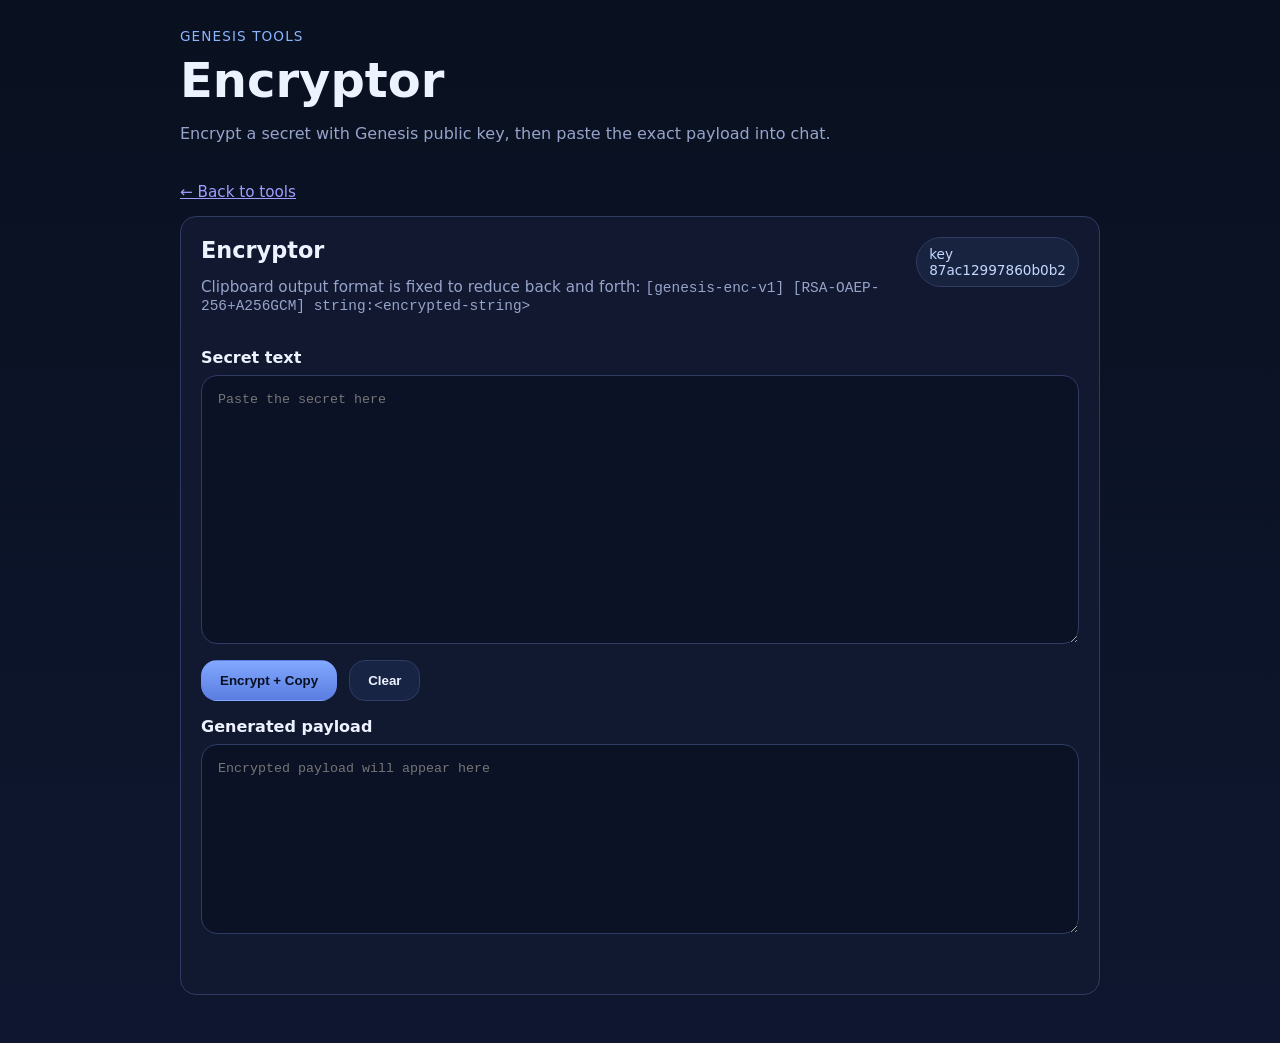
==== encryptor/index.html @ bbefb2fe "Add OpenAI OAuth launcher flow UI" ====
<!doctype html>
<html lang="en">
  <head>
    <meta charset="UTF-8" />
    <meta name="viewport" content="width=device-width, initial-scale=1.0" />
    <title>Genesis Encryptor</title>
    <link rel="stylesheet" href="./styles.css" />
  </head>
  <body>
    <main class="app-shell">
      <header class="hero">
        <div>
          <p class="eyebrow">Genesis tools</p>
          <h1>Encryptor</h1>
          <p class="subtle">
            Encrypt a secret with Genesis public key, then paste the exact payload into chat.
          </p>
        </div>
      </header>

      <p class="subtle small"><a class="inline-link" href="../">← Back to tools</a></p>

      <section class="panel" id="encryptor-panel">
        <div class="panel-header">
          <div>
            <h2>Encryptor</h2>
            <p class="subtle small">
              Clipboard output format is fixed to reduce back and forth:
              <code>[genesis-enc-v1] [RSA-OAEP-256+A256GCM] string:&lt;encrypted-string&gt;</code>
            </p>
          </div>
          <div class="meta">
            <span id="kid-badge" class="badge"></span>
          </div>
        </div>

        <label class="field">
          <span>Secret text</span>
          <textarea id="secret-input" rows="12" placeholder="Paste the secret here"></textarea>
        </label>

        <div class="actions">
          <button id="encrypt-copy" class="primary" type="button">Encrypt + Copy</button>
          <button id="clear-btn" type="button">Clear</button>
        </div>

        <label class="field">
          <span>Generated payload</span>
          <textarea id="payload-output" rows="8" readonly placeholder="Encrypted payload will appear here"></textarea>
        </label>

        <div id="status" class="status subtle"></div>
      </section>
    </main>

    <script src="./app.js"></script>
  </body>
</html>
---- encryptor/styles.css ----
:root {
  color-scheme: dark;
  --bg: #0b1020;
  --panel: #121a31;
  --panel-2: #18233f;
  --line: #2f3b63;
  --text: #edf2ff;
  --muted: #97a4ca;
  --accent: #8cb4ff;
  --accent-2: #c5d8ff;
  --danger: #ff8e8e;
}

* { box-sizing: border-box; }
body {
  margin: 0;
  font-family: Inter, ui-sans-serif, system-ui, -apple-system, BlinkMacSystemFont, "Segoe UI", sans-serif;
  background: linear-gradient(180deg, #09101f 0%, #0f1730 100%);
  color: var(--text);
}

code {
  font-family: "SFMono-Regular", ui-monospace, Menlo, Consolas, monospace;
  font-size: 0.95em;
}

.app-shell {
  width: min(920px, calc(100vw - 32px));
  margin: 0 auto;
  padding: 28px 0 48px;
}

.hero {
  display: flex;
  justify-content: space-between;
  align-items: end;
  margin-bottom: 24px;
}

.eyebrow {
  margin: 0 0 8px;
  color: var(--accent);
  font-size: 0.85rem;
  letter-spacing: 0.08em;
  text-transform: uppercase;
}

h1, h2 { margin: 0; }
h1 { font-size: clamp(2rem, 4vw, 3rem); }
h2 { font-size: 1.4rem; }

.subtle { color: var(--muted); }
.small { font-size: 0.95rem; }

.tool-grid {
  display: grid;
  grid-template-columns: repeat(auto-fit, minmax(240px, 1fr));
  gap: 12px;
  margin-bottom: 16px;
}

.tool-card,
.panel,
textarea,
button {
  border-radius: 16px;
}

.tool-card {
  width: 100%;
  border: 1px solid var(--line);
  background: var(--panel);
  color: var(--text);
  padding: 18px;
  text-align: left;
  cursor: pointer;
}

.tool-card.active {
  border-color: var(--accent);
  background: linear-gradient(180deg, rgba(140,180,255,0.13), rgba(18,26,49,1));
}

.tool-name {
  display: block;
  font-weight: 700;
  margin-bottom: 6px;
}

.tool-desc {
  display: block;
  color: var(--muted);
  line-height: 1.45;
}

.panel {
  border: 1px solid var(--line);
  background: rgba(18,26,49,0.92);
  padding: 20px;
}

.panel-header {
  display: flex;
  justify-content: space-between;
  gap: 16px;
  align-items: start;
  margin-bottom: 18px;
}

.badge {
  display: inline-flex;
  padding: 8px 12px;
  border-radius: 999px;
  background: var(--panel-2);
  border: 1px solid var(--line);
  color: var(--accent-2);
  font-size: 0.85rem;
}

.field {
  display: grid;
  gap: 8px;
  margin-bottom: 16px;
}

.field > span {
  font-weight: 600;
}

textarea {
  width: 100%;
  border: 1px solid var(--line);
  background: #0b1226;
  color: var(--text);
  padding: 14px 16px;
  resize: vertical;
  line-height: 1.5;
}

.actions {
  display: flex;
  gap: 12px;
  flex-wrap: wrap;
  margin-bottom: 16px;
}

button {
  border: 1px solid var(--line);
  background: #172443;
  color: var(--text);
  padding: 12px 18px;
  cursor: pointer;
  font-weight: 700;
}

button.primary {
  background: linear-gradient(180deg, #82a8ff, #5a7de0);
  color: #081121;
  border-color: transparent;
}

button:disabled {
  cursor: not-allowed;
  opacity: 0.65;
}

.status {
  min-height: 1.5rem;
  white-space: pre-wrap;
}

.status.error {
  color: var(--danger);
}

.status.success {
  color: #93f0ba;
}

@media (max-width: 640px) {
  .app-shell { width: min(100vw - 20px, 920px); padding-top: 18px; }
  .panel-header { flex-direction: column; }
}
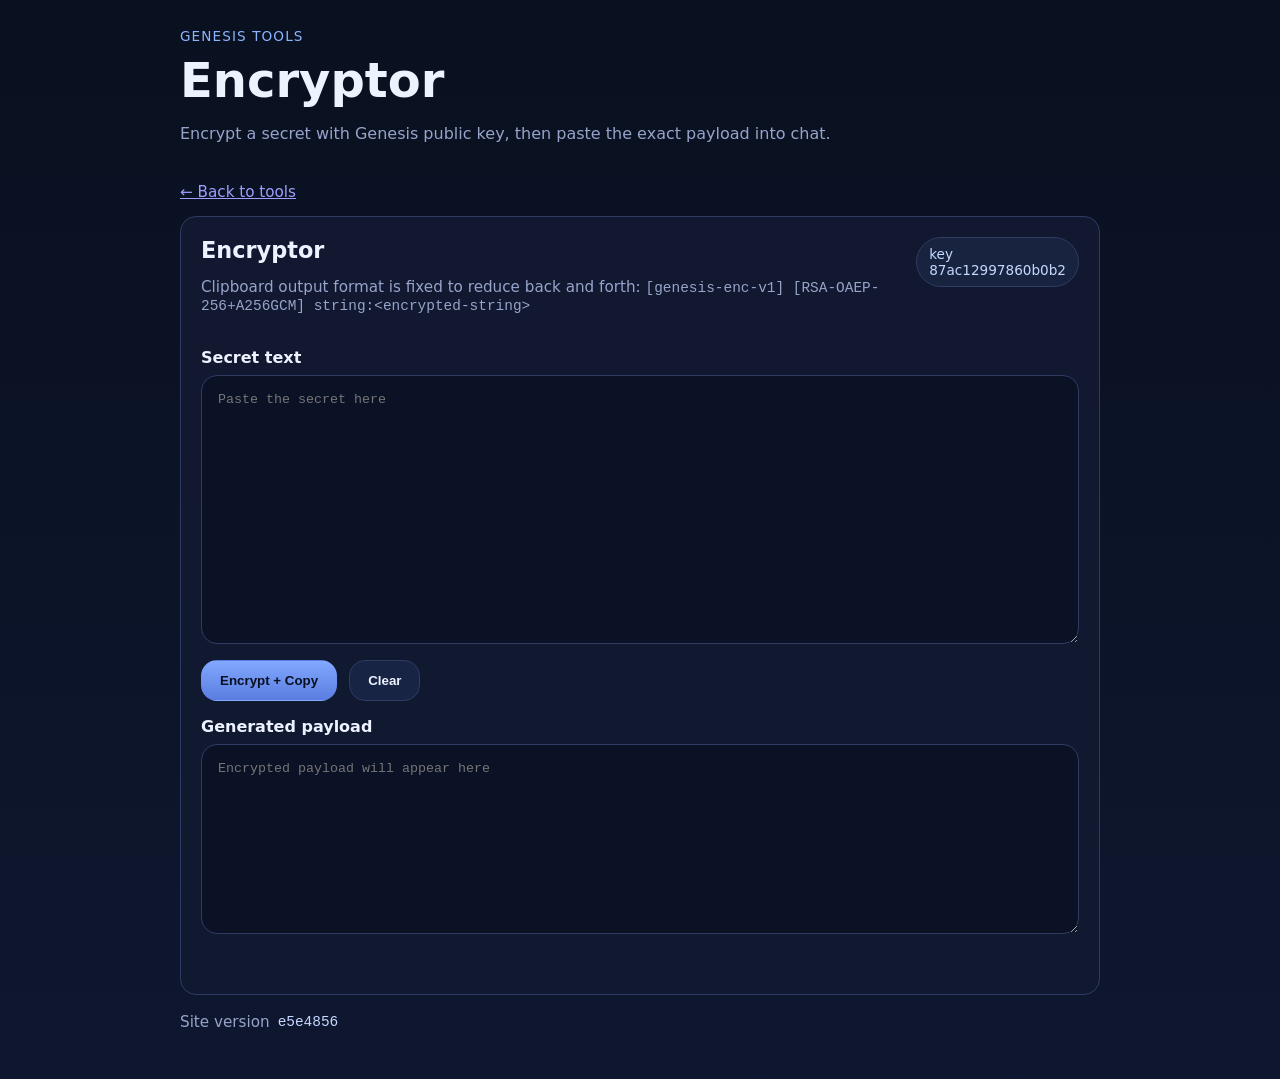
==== commit 65ea8c23: "site: add visible footer version" ====
--- a/encryptor/index.html
+++ b/encryptor/index.html
@@ -51,6 +51,11 @@
 
         <div id="status" class="status subtle"></div>
       </section>
+
+      <footer class="site-footer subtle small">
+        <span>Site version</span>
+        <code>e5e4856</code>
+      </footer>
     </main>
 
     <script src="./app.js"></script>
--- a/encryptor/styles.css
+++ b/encryptor/styles.css
@@ -177,6 +177,17 @@
   color: #93f0ba;
 }
 
+.site-footer {
+  margin-top: 18px;
+  display: flex;
+  gap: 8px;
+  align-items: center;
+}
+
+.site-footer code {
+  color: var(--accent-2);
+}
+
 @media (max-width: 640px) {
   .app-shell { width: min(100vw - 20px, 920px); padding-top: 18px; }
   .panel-header { flex-direction: column; }
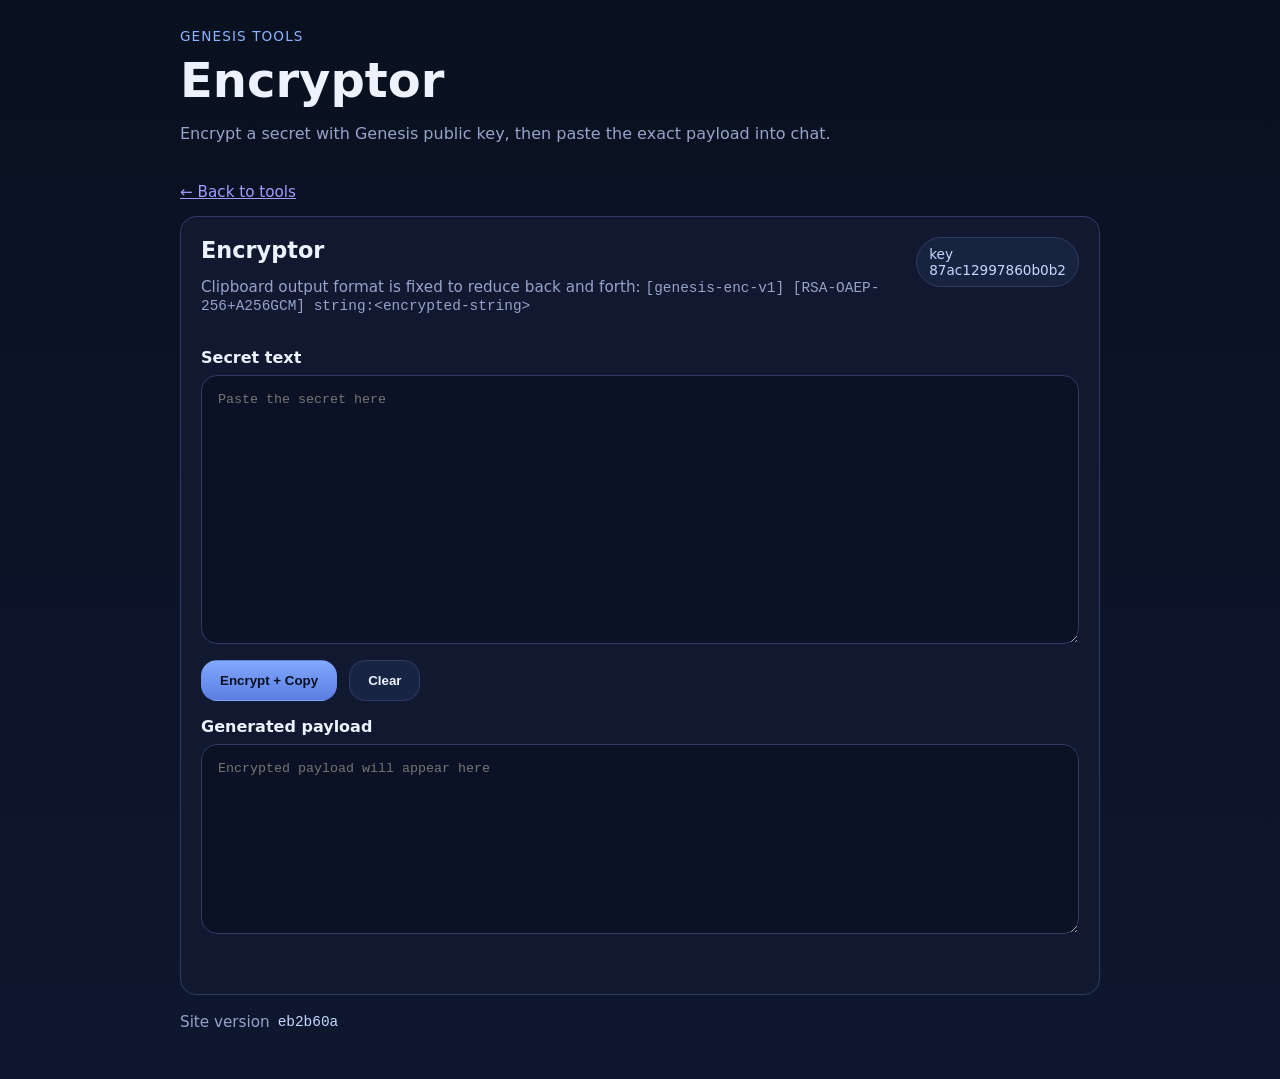
==== commit dc9e9544: "site: correct displayed footer version" ====
--- a/encryptor/index.html
+++ b/encryptor/index.html
@@ -54,7 +54,7 @@
 
       <footer class="site-footer subtle small">
         <span>Site version</span>
-        <code>e5e4856</code>
+        <code>eb2b60a</code>
       </footer>
     </main>
 
